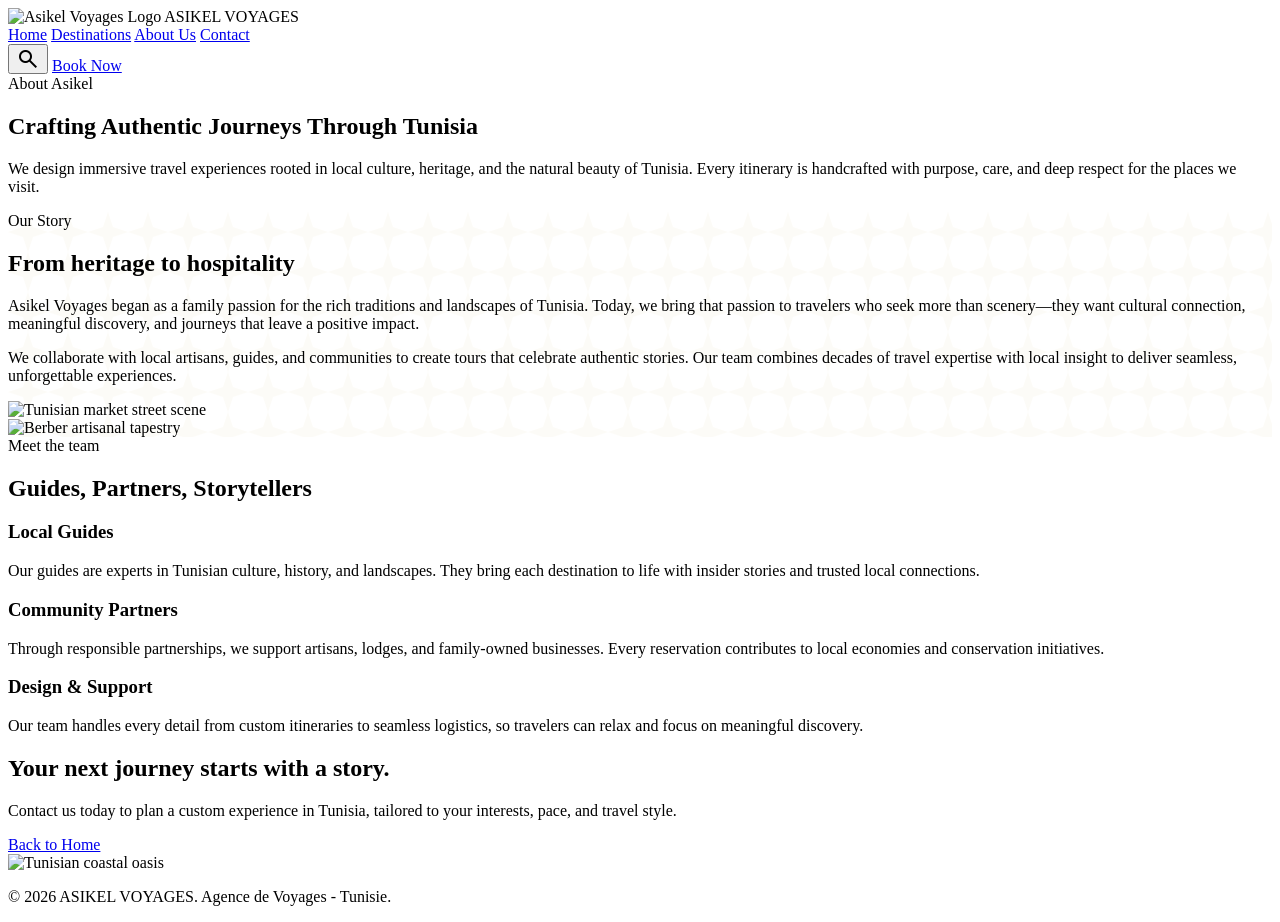
==== about.html @ 6fc48c8e "V1" ====
<!DOCTYPE html>
<html class="scroll-smooth" lang="en">
<head>
<meta charset="utf-8"/>
<meta content="width=device-width, initial-scale=1.0" name="viewport"/>
<title>About Asikel Voyages</title>
<script src="https://cdn.tailwindcss.com?plugins=forms,container-queries"></script>
<link href="https://fonts.googleapis.com/css2?family=Playfair+Display:wght@600;700&amp;family=Montserrat:wght@400;500;600&amp;display=swap" rel="stylesheet"/>
<link href="https://fonts.googleapis.com/css2?family=Material+Symbols+Outlined:wght,FILL@100..700,0..1&amp;display=swap" rel="stylesheet"/>
<script id="tailwind-config">
        tailwind.config = {
          darkMode: "class",
          theme: {
            extend: {
              colors: {
                "on-primary-fixed": "#001b3c",
                "secondary-fixed": "#ffdea5",
                "on-secondary-container": "#785a1a",
                "error": "#ba1a1a",
                "on-background": "#1c1c1a",
                "sand-beige": "#E7DBB4",
                "primary-fixed": "#d6e3ff",
                "secondary-container": "#fed488",
                "surface-bright": "#fcf9f5",
                "primary": "#002045",
                "surface-container-high": "#ebe8e4",
                "on-tertiary-fixed": "#001f23",
                "on-secondary-fixed": "#261900",
                "tertiary": "#002528",
                "on-error": "#ffffff",
                "surface-container": "#f0ede9",
                "on-primary": "#ffffff",
                "primary-container": "#1a365d",
                "inverse-surface": "#31302e",
                "on-primary-container": "#86a0cd",
                "background": "#fcf9f5",
                "on-surface": "#1c1c1a",
                "secondary": "#775a19",
                "surface": "#fcf9f5",
                "on-primary-fixed-variant": "#2d476f",
                "tertiary-fixed": "#88f3ff",
                "deep-navy": "#081D3A",
                "on-tertiary": "#ffffff",
                "surface-dim": "#dcdad6",
                "inverse-primary": "#adc7f7",
                "surface-container-lowest": "#ffffff",
                "outline": "#74777f",
                "on-secondary-fixed-variant": "#5d4201",
                "tertiary-fixed-dim": "#67d6e3",
                "surface-variant": "#e5e2de",
                "surface-container-highest": "#e5e2de",
                "on-tertiary-fixed-variant": "#004f56",
                "error-container": "#ffdad6",
                "outline-variant": "#c4c6cf",
                "surface-container-low": "#f6f3ef",
                "primary-fixed-dim": "#adc7f7",
                "on-error-container": "#93000a",
                "surface-tint": "#455f88",
                "tertiary-container": "#003c41",
                "on-secondary": "#ffffff",
                "on-surface-variant": "#43474e",
                "inverse-on-surface": "#f3f0ec",
                "secondary-fixed-dim": "#e9c176",
                "on-tertiary-container": "#35adb9",
                "ocean-teal": "#1E4F6F"
              },
              borderRadius: {
                DEFAULT: "0.125rem",
                lg: "0.25rem",
                xl: "0.5rem",
                full: "0.75rem"
              },
              spacing: {
                "margin-mobile": "20px",
                "element-gap": "16px",
                "section-gap": "120px",
                "gutter": "24px",
                "margin-desktop": "80px"
              },
              fontFamily: {
                "headline-lg-mobile": ["Playfair Display"],
                "body-md": ["Montserrat"],
                "headline-md": ["Playfair Display"],
                "display-xl": ["Playfair Display"],
                "label-sm": ["Montserrat"],
                "label-lg": ["Montserrat"],
                "headline-lg": ["Playfair Display"],
                "body-lg": ["Montserrat"]
              },
              fontSize: {
                "headline-lg-mobile": ["32px", { lineHeight: "40px", fontWeight: "700" }],
                "body-md": ["16px", { lineHeight: "24px", fontWeight: "400" }],
                "headline-md": ["24px", { lineHeight: "32px", fontWeight: "600" }],
                "display-xl": ["64px", { lineHeight: "72px", letterSpacing: "-0.02em", fontWeight: "700" }],
                "label-sm": ["12px", { lineHeight: "16px", letterSpacing: "0.08em", fontWeight: "500" }],
                "label-lg": ["14px", { lineHeight: "20px", letterSpacing: "0.05em", fontWeight: "600" }],
                "headline-lg": ["40px", { lineHeight: "48px", fontWeight: "700" }],
                "body-lg": ["18px", { lineHeight: "28px", fontWeight: "400" }]
              }
            }
          },
        }
    </script>
<style>
        .material-symbols-outlined {
            font-variation-settings: 'FILL' 0, 'wght' 400, 'GRAD' 0, 'opsz' 24;
        }
        .text-shadow-hero {
            text-shadow: 0 4px 12px rgba(0, 0, 0, 0.4);
        }
        .amazigh-pattern {
            background-image: url("data:image/svg+xml,%3Csvg width='40' height='40' viewBox='0 0 40 40' xmlns='http://www.w3.org/2000/svg'%3E%3Cpath d='M20 0 L25 15 L40 20 L25 25 L20 40 L15 25 L0 20 L15 15 Z' fill='%23E7DBB4' fill-opacity='0.1'/%3E%3C/svg%3E");
        }
    </style>
</head>
<body class="bg-background text-on-background font-body-md">
<header class="docked full-width top-0 sticky z-50 bg-surface/80 backdrop-blur-md border-b border-sand-beige/30">
<nav class="flex justify-between items-center w-full px-margin-desktop py-4 max-w-7xl mx-auto">
<div class="flex items-center gap-4">
<img alt="Asikel Voyages Logo" class="h-12 w-auto object-contain" src="https://lh3.googleusercontent.com/aida/[base64]"/>
<span class="font-headline-md text-headline-md font-bold text-deep-navy tracking-wider">ASIKEL VOYAGES</span>
</div>
<div class="hidden md:flex gap-8 items-center">
<a class="font-label-lg text-label-lg text-on-surface-variant hover:text-secondary transition-colors duration-300" href="first.html">Home</a>
<a class="font-label-lg text-label-lg text-on-surface-variant hover:text-secondary transition-colors duration-300" href="destinations.html">Destinations</a>
<a class="font-label-lg text-label-lg text-secondary border-b-2 border-secondary pb-1 transition-all" href="about.html">About Us</a>
<a class="font-label-lg text-label-lg text-on-surface-variant hover:text-secondary transition-colors duration-300" href="contact.html">Contact</a>
</div>
<div class="flex items-center gap-6">
<button class="material-symbols-outlined text-deep-navy">search</button>
<a href="contact.html" class="bg-deep-navy text-on-primary px-6 py-2.5 font-label-lg text-label-lg hover:opacity-90 active:scale-95 transition-all inline-block">Book Now</a>
</div>
</nav>
</header>
<main>
<section class="relative h-[70vh] flex items-center justify-center overflow-hidden bg-[url('https://images.unsplash.com/photo-1500530855697-b586d89ba3ee?auto=format&fit=crop&w=1600&q=80')] bg-cover bg-center">
<div class="absolute inset-0 bg-deep-navy/60"></div>
<div class="relative z-10 px-margin-desktop max-w-4xl text-center text-white">
<span class="font-label-sm text-label-sm uppercase tracking-[0.2em] text-sand-beige mb-4 block">About Asikel</span>
<h1 class="font-display-xl text-display-xl leading-tight mb-6">Crafting Authentic Journeys Through Tunisia</h1>
<p class="font-body-lg text-body-lg text-white/90 max-w-3xl mx-auto">We design immersive travel experiences rooted in local culture, heritage, and the natural beauty of Tunisia. Every itinerary is handcrafted with purpose, care, and deep respect for the places we visit.</p>
</div>
</section>
<section id="story" class="py-section-gap px-margin-desktop max-w-7xl mx-auto amazigh-pattern">
<div class="grid gap-12 lg:grid-cols-2 lg:items-center">
<div>
<span class="font-label-sm text-label-sm text-secondary uppercase tracking-widest mb-4 block">Our Story</span>
<h2 class="font-headline-lg text-headline-lg text-deep-navy mb-6">From heritage to hospitality</h2>
<p class="font-body-lg text-body-lg text-on-surface-variant mb-6">Asikel Voyages began as a family passion for the rich traditions and landscapes of Tunisia. Today, we bring that passion to travelers who seek more than scenery—they want cultural connection, meaningful discovery, and journeys that leave a positive impact.</p>
<p class="font-body-md text-body-md text-on-surface-variant">We collaborate with local artisans, guides, and communities to create tours that celebrate authentic stories. Our team combines decades of travel expertise with local insight to deliver seamless, unforgettable experiences.</p>
</div>
<div class="grid gap-4">
<div class="rounded-xl overflow-hidden shadow-xl">
<img class="w-full h-96 object-cover" src="https://images.unsplash.com/photo-1512453979798-5ea266f8880c?auto=format&fit=crop&w=1200&q=80" alt="Tunisian market street scene"/>
</div>
<div class="rounded-xl overflow-hidden shadow-xl">
<img class="w-full h-72 object-cover" src="https://images.unsplash.com/photo-1500534314209-a25ddb2bd429?auto=format&fit=crop&w=1200&q=80" alt="Berber artisanal tapestry"/>
</div>
</div>
</div>
</section>
<section id="team" class="py-section-gap px-margin-desktop max-w-7xl mx-auto">
<div class="text-center mb-16">
<span class="font-label-sm text-label-sm text-secondary uppercase tracking-widest mb-4 block">Meet the team</span>
<h2 class="font-headline-lg text-headline-lg text-deep-navy">Guides, Partners, Storytellers</h2>
</div>
<div class="grid gap-8 md:grid-cols-3">
<div class="p-8 bg-surface-container-lowest border border-sand-beige/50 rounded-xl">
<h3 class="font-headline-md text-headline-md text-deep-navy mb-4">Local Guides</h3>
<p class="font-body-md text-body-md text-on-surface-variant">Our guides are experts in Tunisian culture, history, and landscapes. They bring each destination to life with insider stories and trusted local connections.</p>
</div>
<div class="p-8 bg-surface-container-lowest border border-sand-beige/50 rounded-xl">
<h3 class="font-headline-md text-headline-md text-deep-navy mb-4">Community Partners</h3>
<p class="font-body-md text-body-md text-on-surface-variant">Through responsible partnerships, we support artisans, lodges, and family-owned businesses. Every reservation contributes to local economies and conservation initiatives.</p>
</div>
<div class="p-8 bg-surface-container-lowest border border-sand-beige/50 rounded-xl">
<h3 class="font-headline-md text-headline-md text-deep-navy mb-4">Design & Support</h3>
<p class="font-body-md text-body-md text-on-surface-variant">Our team handles every detail from custom itineraries to seamless logistics, so travelers can relax and focus on meaningful discovery.</p>
</div>
</div>
</section>
<section class="py-section-gap px-margin-desktop max-w-7xl mx-auto bg-surface-container-lowest rounded-3xl border border-sand-beige/50">
<div class="grid gap-12 lg:grid-cols-2 items-center">
<div>
<h2 class="font-headline-lg text-headline-lg text-deep-navy mb-6">Your next journey starts with a story.</h2>
<p class="font-body-lg text-body-lg text-on-surface-variant mb-8">Contact us today to plan a custom experience in Tunisia, tailored to your interests, pace, and travel style.</p>
<a class="inline-flex items-center gap-2 bg-deep-navy text-white px-8 py-4 font-label-lg text-label-lg rounded-sm hover:bg-ocean-teal transition-colors" href="first.html">Back to Home</a>
</div>
<div class="rounded-xl overflow-hidden">
<img class="w-full h-80 object-cover" src="https://images.unsplash.com/photo-1483683804023-6ccdb62f86ef?auto=format&fit=crop&w=1200&q=80" alt="Tunisian coastal oasis"/>
</div>
</div>
</section>
</main>
<footer class="bg-surface-container-highest border-t border-sand-beige">
<div class="px-margin-desktop py-8 text-center">
<p class="font-label-sm text-label-sm text-on-surface-variant">© 2026 ASIKEL VOYAGES. Agence de Voyages - Tunisie.</p>
</div>
</footer>
</body>
</html>
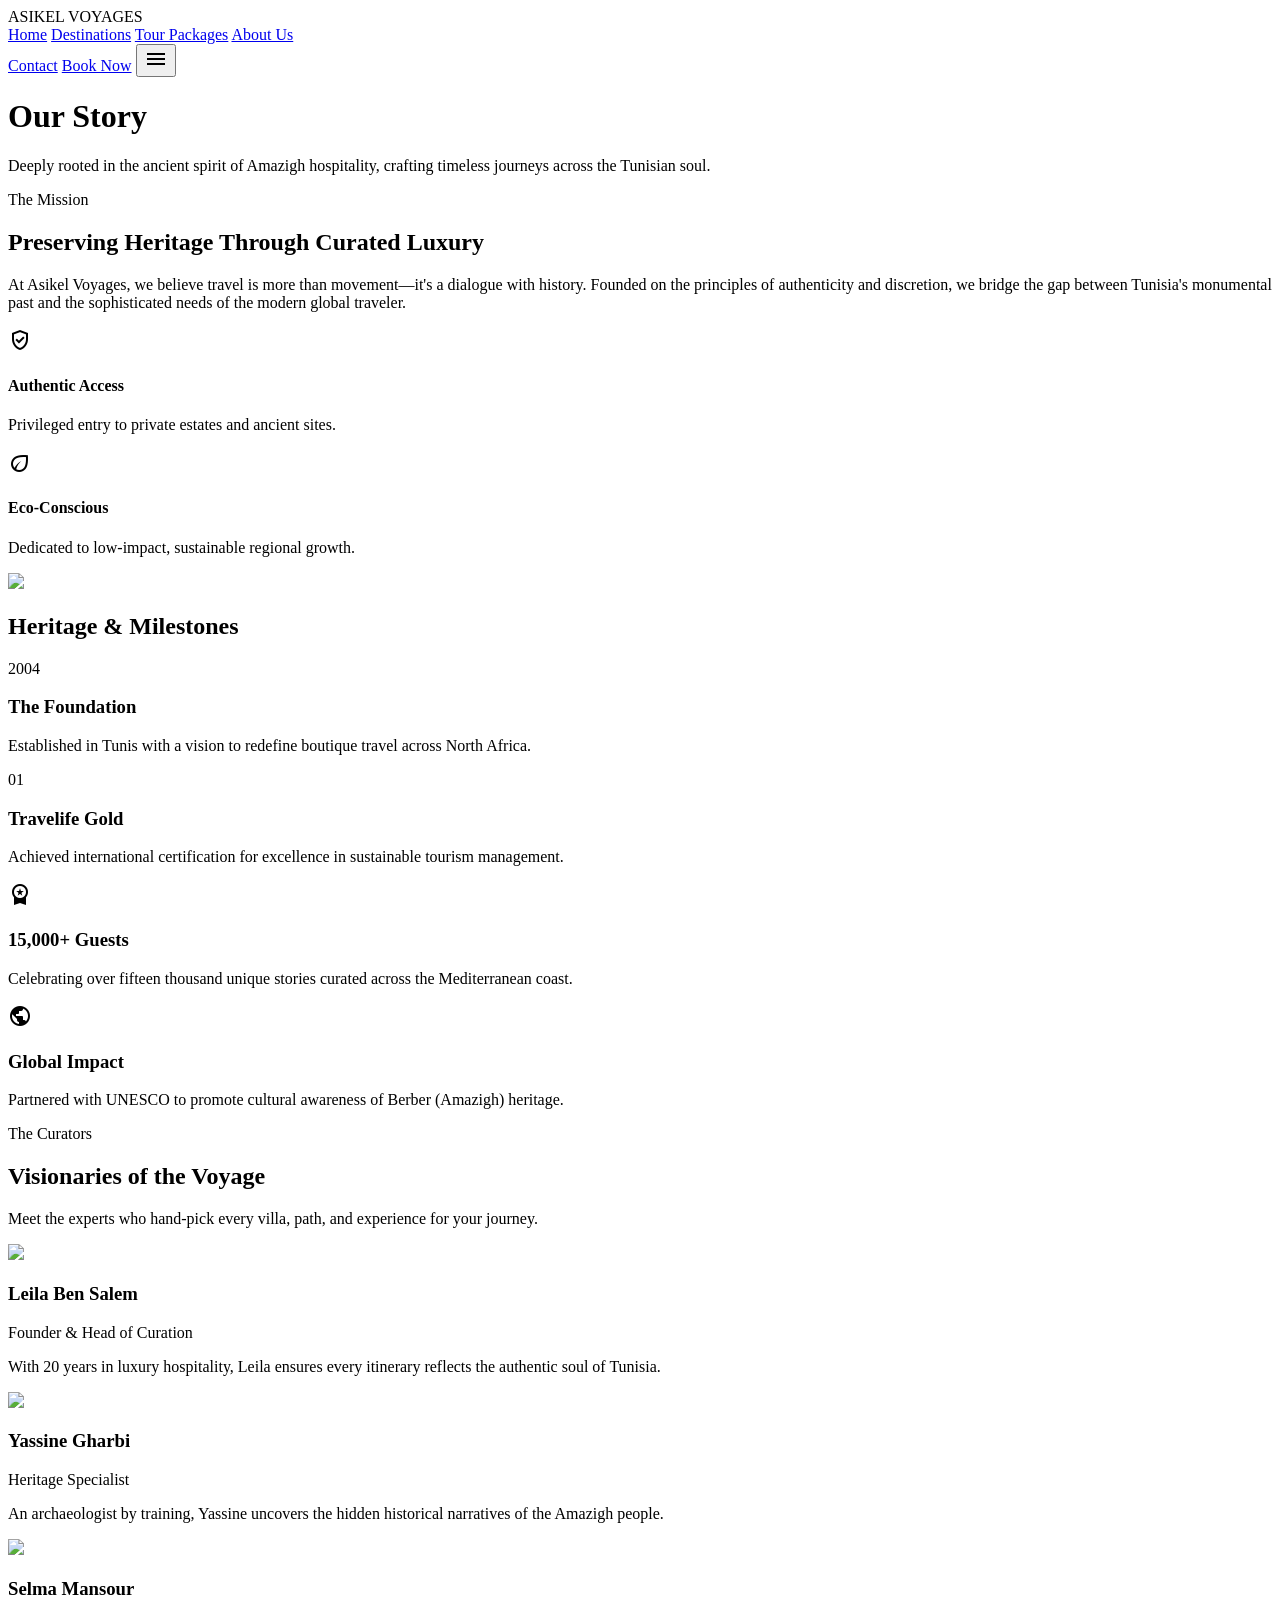
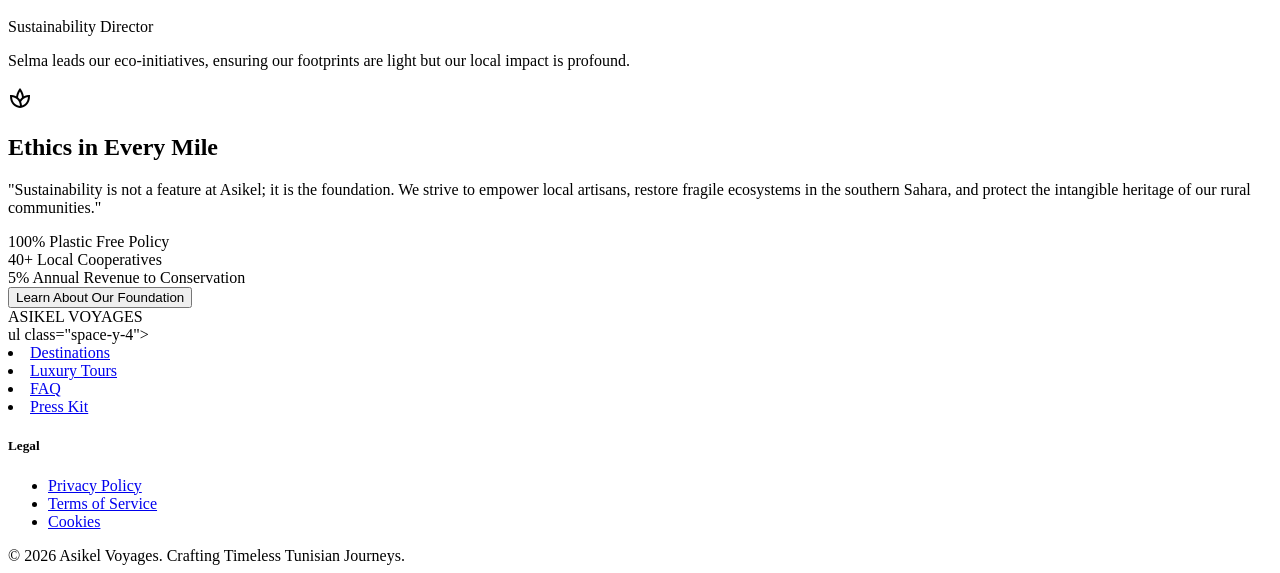
==== commit ee7172fc: "v4" ====
--- a/about.html
+++ b/about.html
@@ -1,202 +1,348 @@
 <!DOCTYPE html>
-<html class="scroll-smooth" lang="en">
-<head>
+
+<html class="scroll-smooth" lang="en"><head>
 <meta charset="utf-8"/>
 <meta content="width=device-width, initial-scale=1.0" name="viewport"/>
-<title>About Asikel Voyages</title>
+<title>About Us | ASIKEL VOYAGES</title>
+<link href="https://fonts.googleapis.com/css2?family=Montserrat:wght@400;600&amp;family=Playfair+Display:ital,wght@0,600;0,700;1,600&amp;display=swap" rel="stylesheet"/>
+<link href="https://fonts.googleapis.com/css2?family=Material+Symbols+Outlined:wght,FILL@100..700,0..1&amp;display=swap" rel="stylesheet"/>
+<link href="https://fonts.googleapis.com/css2?family=Material+Symbols+Outlined:wght,FILL@100..700,0..1&amp;display=swap" rel="stylesheet"/>
 <script src="https://cdn.tailwindcss.com?plugins=forms,container-queries"></script>
-<link href="https://fonts.googleapis.com/css2?family=Playfair+Display:wght@600;700&amp;family=Montserrat:wght@400;500;600&amp;display=swap" rel="stylesheet"/>
-<link href="https://fonts.googleapis.com/css2?family=Material+Symbols+Outlined:wght,FILL@100..700,0..1&amp;display=swap" rel="stylesheet"/>
 <script id="tailwind-config">
-        tailwind.config = {
-          darkMode: "class",
-          theme: {
-            extend: {
-              colors: {
-                "on-primary-fixed": "#001b3c",
-                "secondary-fixed": "#ffdea5",
-                "on-secondary-container": "#785a1a",
-                "error": "#ba1a1a",
-                "on-background": "#1c1c1a",
-                "sand-beige": "#E7DBB4",
-                "primary-fixed": "#d6e3ff",
-                "secondary-container": "#fed488",
-                "surface-bright": "#fcf9f5",
-                "primary": "#002045",
-                "surface-container-high": "#ebe8e4",
-                "on-tertiary-fixed": "#001f23",
-                "on-secondary-fixed": "#261900",
-                "tertiary": "#002528",
-                "on-error": "#ffffff",
-                "surface-container": "#f0ede9",
-                "on-primary": "#ffffff",
-                "primary-container": "#1a365d",
-                "inverse-surface": "#31302e",
-                "on-primary-container": "#86a0cd",
-                "background": "#fcf9f5",
-                "on-surface": "#1c1c1a",
-                "secondary": "#775a19",
-                "surface": "#fcf9f5",
-                "on-primary-fixed-variant": "#2d476f",
-                "tertiary-fixed": "#88f3ff",
-                "deep-navy": "#081D3A",
-                "on-tertiary": "#ffffff",
-                "surface-dim": "#dcdad6",
-                "inverse-primary": "#adc7f7",
-                "surface-container-lowest": "#ffffff",
-                "outline": "#74777f",
-                "on-secondary-fixed-variant": "#5d4201",
-                "tertiary-fixed-dim": "#67d6e3",
-                "surface-variant": "#e5e2de",
-                "surface-container-highest": "#e5e2de",
-                "on-tertiary-fixed-variant": "#004f56",
-                "error-container": "#ffdad6",
-                "outline-variant": "#c4c6cf",
-                "surface-container-low": "#f6f3ef",
-                "primary-fixed-dim": "#adc7f7",
-                "on-error-container": "#93000a",
-                "surface-tint": "#455f88",
-                "tertiary-container": "#003c41",
-                "on-secondary": "#ffffff",
-                "on-surface-variant": "#43474e",
-                "inverse-on-surface": "#f3f0ec",
-                "secondary-fixed-dim": "#e9c176",
-                "on-tertiary-container": "#35adb9",
-                "ocean-teal": "#1E4F6F"
-              },
-              borderRadius: {
-                DEFAULT: "0.125rem",
-                lg: "0.25rem",
-                xl: "0.5rem",
-                full: "0.75rem"
-              },
-              spacing: {
-                "margin-mobile": "20px",
-                "element-gap": "16px",
-                "section-gap": "120px",
-                "gutter": "24px",
-                "margin-desktop": "80px"
-              },
-              fontFamily: {
-                "headline-lg-mobile": ["Playfair Display"],
-                "body-md": ["Montserrat"],
-                "headline-md": ["Playfair Display"],
-                "display-xl": ["Playfair Display"],
-                "label-sm": ["Montserrat"],
-                "label-lg": ["Montserrat"],
-                "headline-lg": ["Playfair Display"],
-                "body-lg": ["Montserrat"]
-              },
-              fontSize: {
-                "headline-lg-mobile": ["32px", { lineHeight: "40px", fontWeight: "700" }],
-                "body-md": ["16px", { lineHeight: "24px", fontWeight: "400" }],
-                "headline-md": ["24px", { lineHeight: "32px", fontWeight: "600" }],
-                "display-xl": ["64px", { lineHeight: "72px", letterSpacing: "-0.02em", fontWeight: "700" }],
-                "label-sm": ["12px", { lineHeight: "16px", letterSpacing: "0.08em", fontWeight: "500" }],
-                "label-lg": ["14px", { lineHeight: "20px", letterSpacing: "0.05em", fontWeight: "600" }],
-                "headline-lg": ["40px", { lineHeight: "48px", fontWeight: "700" }],
-                "body-lg": ["18px", { lineHeight: "28px", fontWeight: "400" }]
-              }
+      tailwind.config = {
+        darkMode: "class",
+        theme: {
+          extend: {
+            "colors": {
+                    "surface": "#f9f9ff",
+                    "error": "#ba1a1a",
+                    "on-secondary-fixed": "#261900",
+                    "on-primary-fixed": "#001b3c",
+                    "surface-variant": "#d9e3f9",
+                    "surface-dim": "#d0daf0",
+                    "on-surface-variant": "#43474e",
+                    "tertiary": "#1f211f",
+                    "secondary-fixed": "#ffdea5",
+                    "outline": "#74777f",
+                    "on-tertiary-container": "#9f9f9c",
+                    "secondary": "#775a19",
+                    "surface-container-low": "#f0f3ff",
+                    "surface-container-lowest": "#ffffff",
+                    "tertiary-fixed-dim": "#c7c6c4",
+                    "surface-bright": "#f9f9ff",
+                    "on-error-container": "#93000a",
+                    "surface-container": "#e7eeff",
+                    "primary-container": "#1a365d",
+                    "secondary-container": "#fed488",
+                    "surface-container-highest": "#d9e3f9",
+                    "tertiary-fixed": "#e3e2e0",
+                    "on-secondary-fixed-variant": "#5d4201",
+                    "primary": "#002045",
+                    "on-primary-fixed-variant": "#2d476f",
+                    "background": "#f9f9ff",
+                    "on-tertiary-fixed": "#1a1c1a",
+                    "on-secondary-container": "#785a1a",
+                    "outline-variant": "#c4c6cf",
+                    "on-surface": "#121c2c",
+                    "inverse-primary": "#adc7f7",
+                    "on-secondary": "#ffffff",
+                    "error-container": "#ffdad6",
+                    "surface-tint": "#455f88",
+                    "on-background": "#121c2c",
+                    "surface-container-high": "#dee8ff",
+                    "on-tertiary": "#ffffff",
+                    "primary-fixed-dim": "#adc7f7",
+                    "on-error": "#ffffff",
+                    "secondary-fixed-dim": "#e9c176",
+                    "on-primary": "#ffffff",
+                    "inverse-surface": "#273141",
+                    "on-tertiary-fixed-variant": "#464745",
+                    "on-primary-container": "#86a0cd",
+                    "inverse-on-surface": "#ebf1ff",
+                    "primary-fixed": "#d6e3ff",
+                    "tertiary-container": "#353634"
+            },
+            "borderRadius": {
+                    "DEFAULT": "0.125rem",
+                    "lg": "0.25rem",
+                    "xl": "0.5rem",
+                    "full": "0.75rem"
+            },
+            "spacing": {
+                    "unit": "8px",
+                    "margin-mobile": "20px",
+                    "gutter": "24px",
+                    "margin-desktop": "80px",
+                    "container-max": "1280px"
+            },
+            "fontFamily": {
+                    "body-lg": ["Montserrat"],
+                    "body-md": ["Montserrat"],
+                    "headline-md": ["Playfair Display"],
+                    "headline-lg-mobile": ["Playfair Display"],
+                    "headline-lg": ["Playfair Display"],
+                    "headline-sm": ["Playfair Display"],
+                    "label-md": ["Montserrat"],
+                    "display-lg": ["Playfair Display"]
+            },
+            "fontSize": {
+                    "body-lg": ["18px", {"lineHeight": "28px", "fontWeight": "400"}],
+                    "body-md": ["16px", {"lineHeight": "24px", "fontWeight": "400"}],
+                    "headline-md": ["32px", {"lineHeight": "40px", "fontWeight": "600"}],
+                    "headline-lg-mobile": ["36px", {"lineHeight": "44px", "fontWeight": "600"}],
+                    "headline-lg": ["48px", {"lineHeight": "56px", "fontWeight": "600"}],
+                    "headline-sm": ["24px", {"lineHeight": "32px", "fontWeight": "600"}],
+                    "label-md": ["14px", {"lineHeight": "20px", "letterSpacing": "0.1em", "fontWeight": "600"}],
+                    "display-lg": ["64px", {"lineHeight": "72px", "letterSpacing": "-0.02em", "fontWeight": "700"}]
             }
           },
-        }
+        },
+      }
     </script>
 <style>
         .material-symbols-outlined {
             font-variation-settings: 'FILL' 0, 'wght' 400, 'GRAD' 0, 'opsz' 24;
         }
-        .text-shadow-hero {
-            text-shadow: 0 4px 12px rgba(0, 0, 0, 0.4);
-        }
+        .text-shadow-sm { text-shadow: 0 1px 2px rgba(0,0,0,0.1); }
+        .parallax-bg { background-attachment: fixed; }
         .amazigh-pattern {
-            background-image: url("data:image/svg+xml,%3Csvg width='40' height='40' viewBox='0 0 40 40' xmlns='http://www.w3.org/2000/svg'%3E%3Cpath d='M20 0 L25 15 L40 20 L25 25 L20 40 L15 25 L0 20 L15 15 Z' fill='%23E7DBB4' fill-opacity='0.1'/%3E%3C/svg%3E");
+            background-image: radial-gradient(circle at 2px 2px, #775a19 1px, transparent 0);
+            background-size: 40px 40px;
+            opacity: 0.05;
         }
     </style>
 </head>
-<body class="bg-background text-on-background font-body-md">
-<header class="docked full-width top-0 sticky z-50 bg-surface/80 backdrop-blur-md border-b border-sand-beige/30">
-<nav class="flex justify-between items-center w-full px-margin-desktop py-4 max-w-7xl mx-auto">
-<div class="flex items-center gap-4">
-<img alt="Asikel Voyages Logo" class="h-12 w-auto object-contain" src="https://lh3.googleusercontent.com/aida/[base64]"/>
-<span class="font-headline-md text-headline-md font-bold text-deep-navy tracking-wider">ASIKEL VOYAGES</span>
-</div>
-<div class="hidden md:flex gap-8 items-center">
-<a class="font-label-lg text-label-lg text-on-surface-variant hover:text-secondary transition-colors duration-300" href="first.html">Home</a>
-<a class="font-label-lg text-label-lg text-on-surface-variant hover:text-secondary transition-colors duration-300" href="destinations.html">Destinations</a>
-<a class="font-label-lg text-label-lg text-secondary border-b-2 border-secondary pb-1 transition-all" href="about.html">About Us</a>
-<a class="font-label-lg text-label-lg text-on-surface-variant hover:text-secondary transition-colors duration-300" href="contact.html">Contact</a>
-</div>
-<div class="flex items-center gap-6">
-<button class="material-symbols-outlined text-deep-navy">search</button>
-<a href="contact.html" class="bg-deep-navy text-on-primary px-6 py-2.5 font-label-lg text-label-lg hover:opacity-90 active:scale-95 transition-all inline-block">Book Now</a>
+<body class="bg-surface font-body-md text-on-surface">
+<!-- TopNavBar -->
+<nav class="fixed top-0 w-full z-50 bg-surface/90 backdrop-blur-md border-b border-secondary/20">
+<div class="flex justify-between items-center px-4 md:px-margin-desktop py-4 max-w-container-max mx-auto">
+<div class="font-headline-md text-headline-md font-bold tracking-widest text-primary">ASIKEL VOYAGES</div>
+<!-- Desktop Links -->
+<div class="hidden md:flex gap-gutter items-center">
+<a class="text-on-surface-variant font-label-md hover:text-secondary transition-colors duration-300" href="first.html">Home</a>
+<a class="text-on-surface-variant font-label-md hover:text-secondary transition-colors duration-300" href="destinations.html">Destinations</a>
+<a class="text-on-surface-variant font-label-md hover:text-secondary transition-colors duration-300" href="packages.html">Tour Packages</a>
+<a class="text-secondary border-b border-secondary font-bold pb-1 font-label-md" href="about.html">About Us</a>
+</div>
+<!-- Actions -->
+<div class="flex gap-4 items-center">
+<a class="hidden md:block text-on-surface-variant font-label-md hover:text-primary transition-colors" href="contact.html">Contact</a>
+<a class="btn-book small" href="contact.html">Book Now</a>
+<button class="md:hidden text-primary"><span class="material-symbols-outlined">menu</span></button>
+</div>
 </div>
 </nav>
+<!-- Hero Section -->
+<header class="relative h-[819px] flex items-center justify-center overflow-hidden">
+<div class="absolute inset-0 bg-primary/40 z-10"></div>
+<div class="absolute inset-0 z-0 bg-cover bg-center transition-transform duration-1000 scale-105 hover:scale-100" data-alt="A cinematic wide-angle photograph of the ancient Roman amphitheater of El Jem in Tunisia during the golden hour. The soft evening sun casts long, deep shadows across the weathered golden stones and architectural arches. The sky is a warm gradient of orange and indigo, creating a sophisticated and timeless atmosphere that reflects Tunisian heritage and luxury travel." style="background-image: url('https://lh3.googleusercontent.com/aida-public/[base64]')"></div>
+<div class="relative z-20 text-center text-white px-margin-mobile md:px-0">
+<h1 class="font-display-lg text-[40px] md:text-display-lg mb-4 text-secondary-fixed">Our Story</h1>
+<p class="font-headline-sm text-headline-sm max-w-2xl mx-auto italic opacity-90">Deeply rooted in the ancient spirit of Amazigh hospitality, crafting timeless journeys across the Tunisian soul.</p>
+</div>
 </header>
 <main>
-<section class="relative h-[70vh] flex items-center justify-center overflow-hidden bg-[url('https://images.unsplash.com/photo-1500530855697-b586d89ba3ee?auto=format&fit=crop&w=1600&q=80')] bg-cover bg-center">
-<div class="absolute inset-0 bg-deep-navy/60"></div>
-<div class="relative z-10 px-margin-desktop max-w-4xl text-center text-white">
-<span class="font-label-sm text-label-sm uppercase tracking-[0.2em] text-sand-beige mb-4 block">About Asikel</span>
-<h1 class="font-display-xl text-display-xl leading-tight mb-6">Crafting Authentic Journeys Through Tunisia</h1>
-<p class="font-body-lg text-body-lg text-white/90 max-w-3xl mx-auto">We design immersive travel experiences rooted in local culture, heritage, and the natural beauty of Tunisia. Every itinerary is handcrafted with purpose, care, and deep respect for the places we visit.</p>
+<!-- The Mission -->
+<section class="py-24 px-margin-mobile md:px-margin-desktop max-w-container-max mx-auto">
+<div class="grid md:grid-cols-2 gap-20 items-center">
+<div class="space-y-8">
+<div class="inline-block border-b-2 border-secondary pb-1">
+<span class="font-label-md text-secondary tracking-widest uppercase">The Mission</span>
+</div>
+<h2 class="font-headline-lg text-headline-lg text-primary">Preserving Heritage Through Curated Luxury</h2>
+<p class="font-body-lg text-body-lg text-on-surface-variant leading-relaxed">
+                        At Asikel Voyages, we believe travel is more than movement—it's a dialogue with history. Founded on the principles of authenticity and discretion, we bridge the gap between Tunisia's monumental past and the sophisticated needs of the modern global traveler. 
+                    </p>
+<div class="grid grid-cols-1 sm:grid-cols-2 gap-8">
+<div class="flex gap-4">
+<span class="material-symbols-outlined text-secondary text-3xl">verified_user</span>
+<div>
+<h4 class="font-label-md text-primary mb-1">Authentic Access</h4>
+<p class="text-sm opacity-70">Privileged entry to private estates and ancient sites.</p>
+</div>
+</div>
+<div class="flex gap-4">
+<span class="material-symbols-outlined text-secondary text-3xl">eco</span>
+<div>
+<h4 class="font-label-md text-primary mb-1">Eco-Conscious</h4>
+<p class="text-sm opacity-70">Dedicated to low-impact, sustainable regional growth.</p>
+</div>
+</div>
+</div>
+</div>
+<div class="relative">
+<div class="absolute -top-10 -left-10 w-40 h-40 amazigh-pattern -z-10"></div>
+<div class="border border-secondary/30 p-4">
+<img class="w-full aspect-[4/5] object-cover rounded-sm" data-alt="A high-end portrait of a local Tunisian artisan meticulously weaving a traditional carpet in a sun-drenched courtyard. The lighting is soft and natural, emphasizing the rich textures of the wool and the intricate geometric patterns. The overall aesthetic is editorial and premium, focusing on the human connection to heritage and craftsmanship." src="https://lh3.googleusercontent.com/aida-public/[base64]"/>
+</div>
+</div>
 </div>
 </section>
-<section id="story" class="py-section-gap px-margin-desktop max-w-7xl mx-auto amazigh-pattern">
-<div class="grid gap-12 lg:grid-cols-2 lg:items-center">
-<div>
-<span class="font-label-sm text-label-sm text-secondary uppercase tracking-widest mb-4 block">Our Story</span>
-<h2 class="font-headline-lg text-headline-lg text-deep-navy mb-6">From heritage to hospitality</h2>
-<p class="font-body-lg text-body-lg text-on-surface-variant mb-6">Asikel Voyages began as a family passion for the rich traditions and landscapes of Tunisia. Today, we bring that passion to travelers who seek more than scenery—they want cultural connection, meaningful discovery, and journeys that leave a positive impact.</p>
-<p class="font-body-md text-body-md text-on-surface-variant">We collaborate with local artisans, guides, and communities to create tours that celebrate authentic stories. Our team combines decades of travel expertise with local insight to deliver seamless, unforgettable experiences.</p>
-</div>
-<div class="grid gap-4">
-<div class="rounded-xl overflow-hidden shadow-xl">
-<img class="w-full h-96 object-cover" src="https://images.unsplash.com/photo-1512453979798-5ea266f8880c?auto=format&fit=crop&w=1200&q=80" alt="Tunisian market street scene"/>
-</div>
-<div class="rounded-xl overflow-hidden shadow-xl">
-<img class="w-full h-72 object-cover" src="https://images.unsplash.com/photo-1500534314209-a25ddb2bd429?auto=format&fit=crop&w=1200&q=80" alt="Berber artisanal tapestry"/>
+<!-- Values Timeline / Milestone Bento -->
+<section class="py-24 bg-surface-container-low overflow-hidden">
+<div class="max-w-container-max mx-auto px-margin-mobile md:px-margin-desktop">
+<div class="text-center mb-16">
+<h2 class="font-headline-lg text-headline-lg text-primary mb-4">Heritage &amp; Milestones</h2>
+<div class="w-24 h-px bg-secondary mx-auto"></div>
+</div>
+<div class="grid grid-cols-1 md:grid-cols-4 gap-gutter">
+<!-- Milestone 1 -->
+<div class="bg-surface p-8 border border-outline-variant flex flex-col justify-between hover:border-secondary transition-colors group">
+<span class="font-display-lg text-secondary opacity-20 group-hover:opacity-100 transition-opacity">2004</span>
+<div>
+<h3 class="font-headline-sm text-primary mb-2">The Foundation</h3>
+<p class="text-on-surface-variant text-sm">Established in Tunis with a vision to redefine boutique travel across North Africa.</p>
+</div>
+</div>
+<!-- Milestone 2 -->
+<div class="bg-primary p-8 flex flex-col justify-between">
+<span class="font-display-lg text-secondary-fixed opacity-40">01</span>
+<div class="text-on-primary">
+<h3 class="font-headline-sm mb-2 text-secondary-fixed">Travelife Gold</h3>
+<p class="text-on-primary-container text-sm">Achieved international certification for excellence in sustainable tourism management.</p>
+</div>
+</div>
+<!-- Milestone 3 -->
+<div class="bg-surface p-8 border border-outline-variant flex flex-col justify-between hover:border-secondary transition-colors group">
+<span class="material-symbols-outlined text-secondary text-5xl mb-4" style="font-variation-settings: 'FILL' 1;">workspace_premium</span>
+<div>
+<h3 class="font-headline-sm text-primary mb-2">15,000+ Guests</h3>
+<p class="text-on-surface-variant text-sm">Celebrating over fifteen thousand unique stories curated across the Mediterranean coast.</p>
+</div>
+</div>
+<!-- Milestone 4 -->
+<div class="bg-surface p-8 border border-outline-variant flex flex-col justify-between hover:border-secondary transition-colors group">
+<span class="material-symbols-outlined text-secondary text-5xl mb-4">public</span>
+<div>
+<h3 class="font-headline-sm text-primary mb-2">Global Impact</h3>
+<p class="text-on-surface-variant text-sm">Partnered with UNESCO to promote cultural awareness of Berber (Amazigh) heritage.</p>
+</div>
 </div>
 </div>
 </div>
 </section>
-<section id="team" class="py-section-gap px-margin-desktop max-w-7xl mx-auto">
-<div class="text-center mb-16">
-<span class="font-label-sm text-label-sm text-secondary uppercase tracking-widest mb-4 block">Meet the team</span>
-<h2 class="font-headline-lg text-headline-lg text-deep-navy">Guides, Partners, Storytellers</h2>
-</div>
-<div class="grid gap-8 md:grid-cols-3">
-<div class="p-8 bg-surface-container-lowest border border-sand-beige/50 rounded-xl">
-<h3 class="font-headline-md text-headline-md text-deep-navy mb-4">Local Guides</h3>
-<p class="font-body-md text-body-md text-on-surface-variant">Our guides are experts in Tunisian culture, history, and landscapes. They bring each destination to life with insider stories and trusted local connections.</p>
-</div>
-<div class="p-8 bg-surface-container-lowest border border-sand-beige/50 rounded-xl">
-<h3 class="font-headline-md text-headline-md text-deep-navy mb-4">Community Partners</h3>
-<p class="font-body-md text-body-md text-on-surface-variant">Through responsible partnerships, we support artisans, lodges, and family-owned businesses. Every reservation contributes to local economies and conservation initiatives.</p>
-</div>
-<div class="p-8 bg-surface-container-lowest border border-sand-beige/50 rounded-xl">
-<h3 class="font-headline-md text-headline-md text-deep-navy mb-4">Design & Support</h3>
-<p class="font-body-md text-body-md text-on-surface-variant">Our team handles every detail from custom itineraries to seamless logistics, so travelers can relax and focus on meaningful discovery.</p>
+<!-- The Team -->
+<section class="py-24 px-margin-mobile md:px-margin-desktop max-w-container-max mx-auto">
+<div class="flex flex-col md:flex-row justify-between items-end mb-16 gap-8">
+<div class="max-w-xl">
+<span class="font-label-md text-secondary tracking-widest uppercase">The Curators</span>
+<h2 class="font-headline-lg text-headline-lg text-primary mt-2">Visionaries of the Voyage</h2>
+</div>
+<p class="font-body-md text-on-surface-variant max-w-sm">Meet the experts who hand-pick every villa, path, and experience for your journey.</p>
+</div>
+<div class="grid grid-cols-1 sm:grid-cols-2 lg:grid-cols-3 gap-12">
+<!-- Curator 1 -->
+<div class="group">
+<div class="overflow-hidden mb-6">
+<img class="w-full aspect-[3/4] object-cover grayscale group-hover:grayscale-0 transition-all duration-500" data-alt="A professional portrait of a woman in her late 30s with a sophisticated, warm demeanor. She is standing in a brightly lit, modern office with subtle Mediterranean architectural details in the background. She wears a navy linen blazer, and her expression is welcoming and expert. The lighting is soft-key and flattering, conveying a premium brand identity." src="https://lh3.googleusercontent.com/aida-public/[base64]"/>
+</div>
+<h3 class="font-headline-sm text-primary">Leila Ben Salem</h3>
+<span class="font-label-md text-secondary uppercase text-xs tracking-tighter">Founder &amp; Head of Curation</span>
+<p class="mt-4 text-on-surface-variant text-sm leading-relaxed">With 20 years in luxury hospitality, Leila ensures every itinerary reflects the authentic soul of Tunisia.</p>
+</div>
+<!-- Curator 2 -->
+<div class="group">
+<div class="overflow-hidden mb-6">
+<img class="w-full aspect-[3/4] object-cover grayscale group-hover:grayscale-0 transition-all duration-500" data-alt="A professional portrait of a man in his 40s, looking confident and knowledgeable. He is outdoors in a historical setting, perhaps near a sandstone wall with intricate carvings. He wears a high-quality cream-colored shirt. The lighting is warm and golden, emphasizing a sense of adventure and cultural expertise. The style is editorial and sophisticated." src="https://lh3.googleusercontent.com/aida-public/[base64]"/>
+</div>
+<h3 class="font-headline-sm text-primary">Yassine Gharbi</h3>
+<span class="font-label-md text-secondary uppercase text-xs tracking-tighter">Heritage Specialist</span>
+<p class="mt-4 text-on-surface-variant text-sm leading-relaxed">An archaeologist by training, Yassine uncovers the hidden historical narratives of the Amazigh people.</p>
+</div>
+<!-- Curator 3 -->
+<div class="group">
+<div class="overflow-hidden mb-6">
+<img class="w-full aspect-[3/4] object-cover grayscale group-hover:grayscale-0 transition-all duration-500" data-alt="A professional portrait of a woman in her early 30s with a bright and energetic presence. She is in a minimalist space with a large window showing a hint of the Mediterranean sea. She is dressed in smart-casual attire. The color palette is light and airy, with soft blues and whites. The visual style is clean, modern, and high-end." src="https://lh3.googleusercontent.com/aida-public/[base64]"/>
+</div>
+<h3 class="font-headline-sm text-primary">Selma Mansour</h3>
+<span class="font-label-md text-secondary uppercase text-xs tracking-tighter">Sustainability Director</span>
+<p class="mt-4 text-on-surface-variant text-sm leading-relaxed">Selma leads our eco-initiatives, ensuring our footprints are light but our local impact is profound.</p>
 </div>
 </div>
 </section>
-<section class="py-section-gap px-margin-desktop max-w-7xl mx-auto bg-surface-container-lowest rounded-3xl border border-sand-beige/50">
-<div class="grid gap-12 lg:grid-cols-2 items-center">
-<div>
-<h2 class="font-headline-lg text-headline-lg text-deep-navy mb-6">Your next journey starts with a story.</h2>
-<p class="font-body-lg text-body-lg text-on-surface-variant mb-8">Contact us today to plan a custom experience in Tunisia, tailored to your interests, pace, and travel style.</p>
-<a class="inline-flex items-center gap-2 bg-deep-navy text-white px-8 py-4 font-label-lg text-label-lg rounded-sm hover:bg-ocean-teal transition-colors" href="first.html">Back to Home</a>
-</div>
-<div class="rounded-xl overflow-hidden">
-<img class="w-full h-80 object-cover" src="https://images.unsplash.com/photo-1483683804023-6ccdb62f86ef?auto=format&fit=crop&w=1200&q=80" alt="Tunisian coastal oasis"/>
+<!-- Sustainability Section -->
+<section class="relative py-32 overflow-hidden bg-primary text-white">
+
+<div class="relative z-10 max-w-container-max mx-auto px-margin-mobile md:px-margin-desktop text-center">
+<span class="material-symbols-outlined text-secondary-fixed text-6xl mb-6">spa</span>
+<h2 class="font-display-lg text-4xl md:text-display-lg mb-8 text-secondary-fixed">Ethics in Every Mile</h2>
+<div class="max-w-3xl mx-auto space-y-8">
+<p class="font-body-lg text-body-lg text-on-primary-container leading-relaxed italic">
+                        "Sustainability is not a feature at Asikel; it is the foundation. We strive to empower local artisans, restore fragile ecosystems in the southern Sahara, and protect the intangible heritage of our rural communities."
+                    </p>
+<div class="flex flex-wrap justify-center gap-12 pt-8">
+<div class="text-center">
+<span class="block text-3xl font-headline-md text-secondary-fixed">100%</span>
+<span class="text-xs uppercase tracking-widest opacity-60">Plastic Free Policy</span>
+</div>
+<div class="text-center">
+<span class="block text-3xl font-headline-md text-secondary-fixed">40+</span>
+<span class="text-xs uppercase tracking-widest opacity-60">Local Cooperatives</span>
+</div>
+<div class="text-center">
+<span class="block text-3xl font-headline-md text-secondary-fixed">5%</span>
+<span class="text-xs uppercase tracking-widest opacity-60">Annual Revenue to Conservation</span>
+</div>
+</div>
+<button class="mt-12 px-8 py-3 border border-secondary text-secondary-fixed hover:bg-secondary hover:text-primary transition-all duration-300 font-label-md">Learn About Our Foundation</button>
 </div>
 </div>
 </section>
 </main>
-<footer class="bg-surface-container-highest border-t border-sand-beige">
-<div class="px-margin-desktop py-8 text-center">
-<p class="font-label-sm text-label-sm text-on-surface-variant">© 2026 ASIKEL VOYAGES. Agence de Voyages - Tunisie.</p>
+<!-- Footer -->
+<footer class="w-full py-12 bg-primary dark:bg-tertiary-container border-t border-secondary-container/10">
+<div class="flex flex-col md:flex-row justify-between items-center px-4 md:px-margin-desktop max-w-container-max mx-auto gap-gutter">
+<div class="font-headline-sm text-headline-sm text-secondary-fixed uppercase tracking-tighter">ASIKEL VOYAGES</div>
+<div class="flex flex-wrap justify-center gap-8 text-on-primary-container font-label-md">
+ul class="space-y-4">
+<li><a class="text-on-primary-container font-label-md hover:text-white transition-colors" href="#">Destinations</a></li>
+<li><a class="text-on-primary-container font-label-md hover:text-white transition-colors" href="#">Luxury Tours</a></li>
+<li><a class="text-on-primary-container font-label-md hover:text-white transition-colors" href="faq.html">FAQ</a></li>
+<li><a class="text-on-primary-container font-label-md hover:text-white transition-colors" href="#">Press Kit</a></li>
+</ul>
+</div>
+<div>
+<h5 class="text-white font-label-md mb-6">Legal</h5>
+<ul class="space-y-4">
+<li><a class="text-on-primary-container font-label-md hover:text-white transition-colors" href="#">Privacy Policy</a></li>
+<li><a class="text-on-primary-container font-label-md hover:text-white transition-colors" href="#">Terms of Service</a></li>
+<li><a class="text-on-primary-container font-label-md hover:text-white transition-colors" href="#">Cookies</a></li>
+</ul>
+<div class="text-secondary-fixed font-body-md text-sm text-center md:text-right">
+                © 2026 Asikel Voyages. Crafting Timeless Tunisian Journeys.
+            </div>
 </div>
 </footer>
-</body>
-</html>
-
+<!-- Interactive Layer: Simple Scroll Observer for reveal animations -->
+<script>
+        const observerOptions = {
+            threshold: 0.1
+        };
+
+        const observer = new IntersectionObserver((entries) => {
+            entries.forEach(entry => {
+                if (entry.isIntersecting) {
+                    entry.target.classList.remove('opacity-0', 'translate-y-10');
+                    entry.target.classList.add('opacity-100', 'translate-y-0');
+                }
+            });
+        }, observerOptions);
+
+        document.querySelectorAll('section').forEach(section => {
+            section.classList.add('transition-all', 'duration-1000', 'opacity-0', 'translate-y-10');
+            observer.observe(section);
+        });
+
+        // Sticky Nav logic
+        window.onscroll = function() {
+            const nav = document.querySelector('nav');
+            if (window.pageYOffset > 50) {
+                nav.classList.add('shadow-md');
+                nav.classList.remove('border-b');
+            } else {
+                nav.classList.remove('shadow-md');
+                nav.classList.add('border-b');
+            }
+        };
+    </script>
+</body></html>
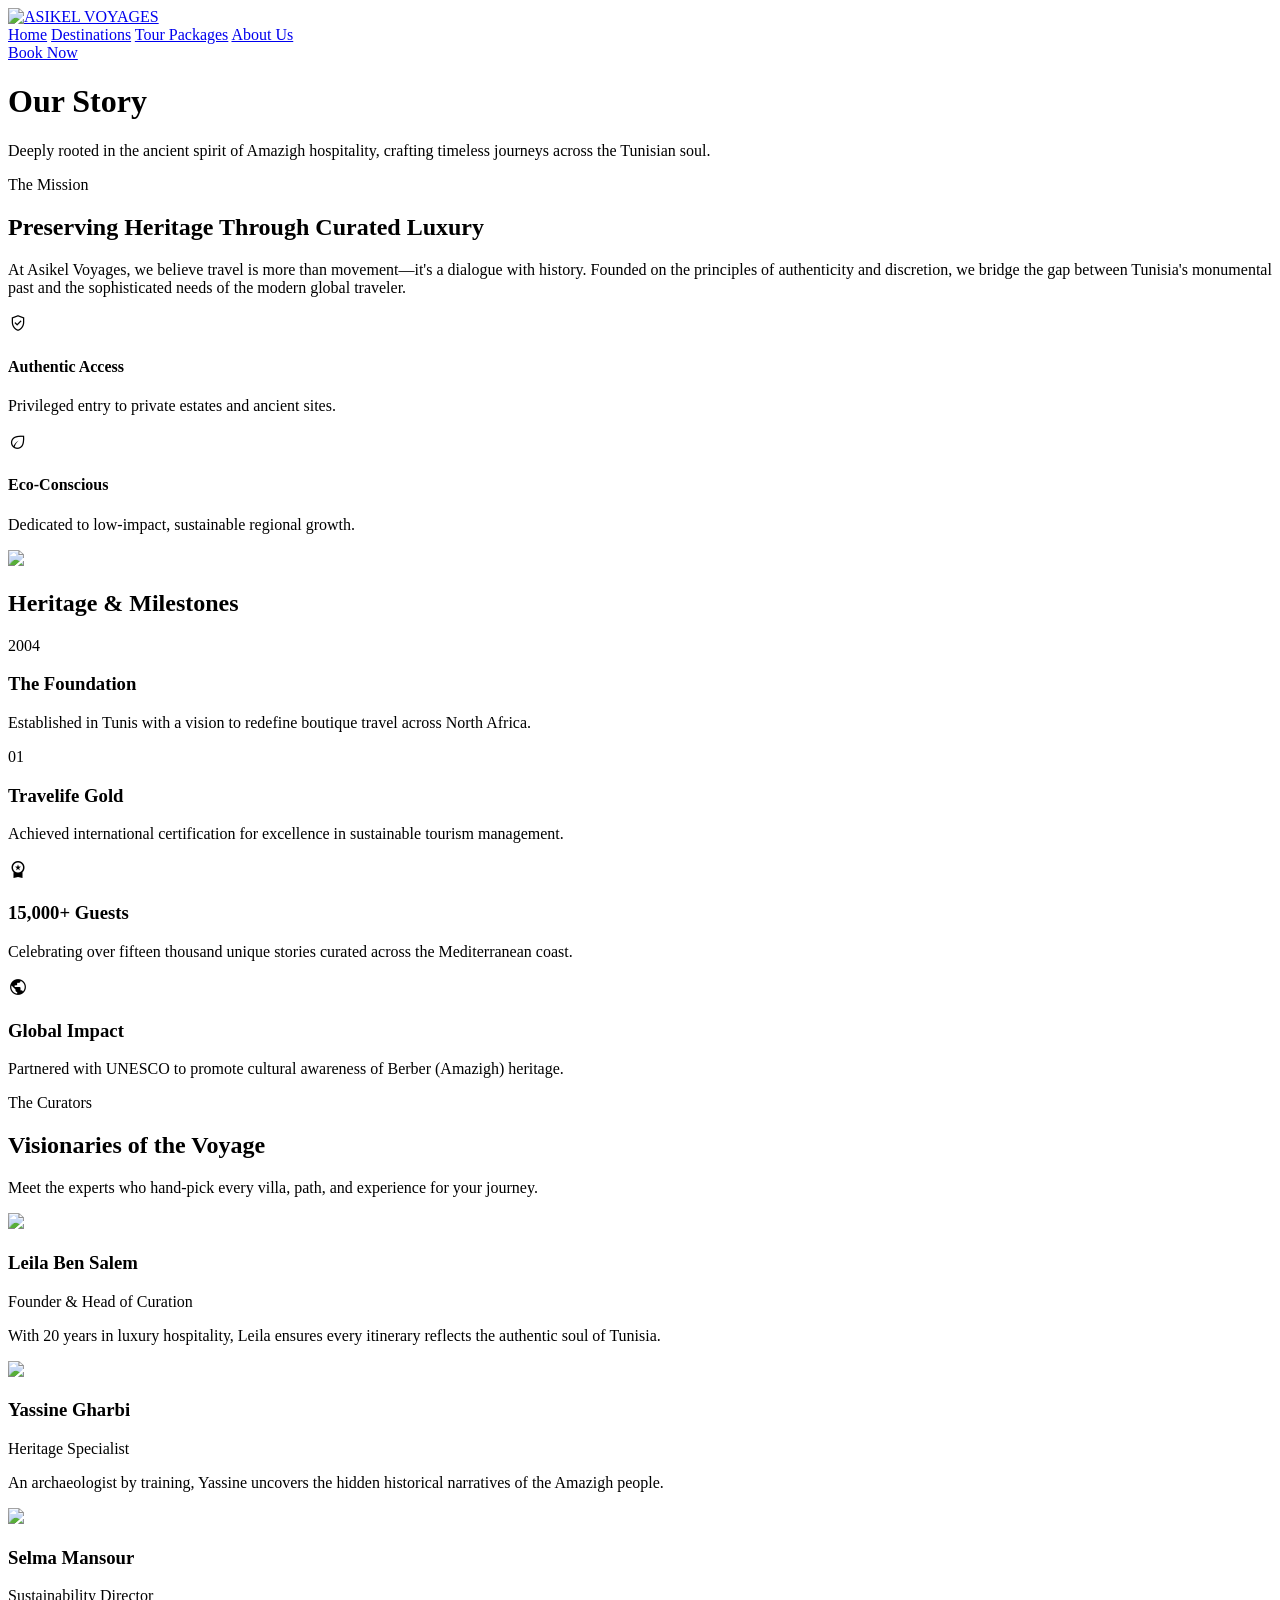
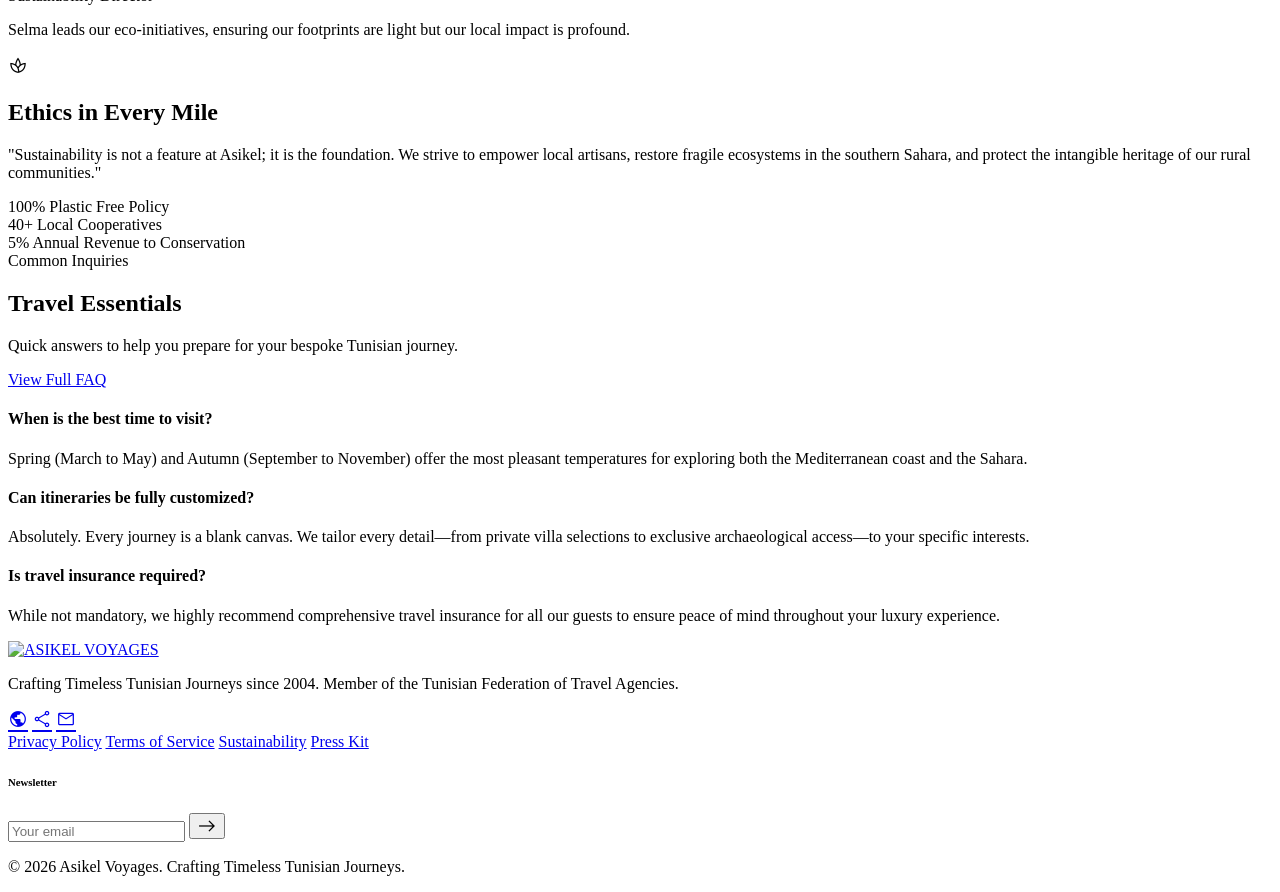
==== commit 3ffec083: "version f" ====
--- a/about.html
+++ b/about.html
@@ -1,19 +1,21 @@
 <!DOCTYPE html>
 
-<html class="scroll-smooth" lang="en"><head>
+<html class="light" lang="en" style=""><head>
 <meta charset="utf-8"/>
 <meta content="width=device-width, initial-scale=1.0" name="viewport"/>
-<title>About Us | ASIKEL VOYAGES</title>
-<link href="https://fonts.googleapis.com/css2?family=Montserrat:wght@400;600&amp;family=Playfair+Display:ital,wght@0,600;0,700;1,600&amp;display=swap" rel="stylesheet"/>
+<title>Tour Packages | ASIKEL VOYAGES</title>
+<!-- Google Fonts -->
+<link href="https://fonts.googleapis.com/css2?family=Montserrat:wght@400;600;700&amp;family=Playfair+Display:wght@600;700&amp;display=swap" rel="stylesheet"/>
+<!-- Material Symbols -->
 <link href="https://fonts.googleapis.com/css2?family=Material+Symbols+Outlined:wght,FILL@100..700,0..1&amp;display=swap" rel="stylesheet"/>
-<link href="https://fonts.googleapis.com/css2?family=Material+Symbols+Outlined:wght,FILL@100..700,0..1&amp;display=swap" rel="stylesheet"/>
+<!-- Tailwind CSS -->
 <script src="https://cdn.tailwindcss.com?plugins=forms,container-queries"></script>
 <script id="tailwind-config">
-      tailwind.config = {
-        darkMode: "class",
-        theme: {
-          extend: {
-            "colors": {
+    tailwind.config = {
+      darkMode: "class",
+      theme: {
+        extend: {
+          "colors": {
                     "surface": "#f9f9ff",
                     "error": "#ba1a1a",
                     "on-secondary-fixed": "#261900",
@@ -26,6 +28,7 @@
                     "outline": "#74777f",
                     "on-tertiary-container": "#9f9f9c",
                     "secondary": "#775a19",
+                    "accent-turquoise": "#2BA7B3",
                     "surface-container-low": "#f0f3ff",
                     "surface-container-lowest": "#ffffff",
                     "tertiary-fixed-dim": "#c7c6c4",
@@ -88,54 +91,75 @@
             "fontSize": {
                     "body-lg": ["18px", {"lineHeight": "28px", "fontWeight": "400"}],
                     "body-md": ["16px", {"lineHeight": "24px", "fontWeight": "400"}],
-                    "headline-md": ["32px", {"lineHeight": "40px", "fontWeight": "600"}],
+                    "headline-md": ["20px", {"lineHeight": "20px", "fontWeight": "600"}],
                     "headline-lg-mobile": ["36px", {"lineHeight": "44px", "fontWeight": "600"}],
                     "headline-lg": ["48px", {"lineHeight": "56px", "fontWeight": "600"}],
                     "headline-sm": ["24px", {"lineHeight": "32px", "fontWeight": "600"}],
                     "label-md": ["14px", {"lineHeight": "20px", "letterSpacing": "0.1em", "fontWeight": "600"}],
                     "display-lg": ["64px", {"lineHeight": "72px", "letterSpacing": "-0.02em", "fontWeight": "700"}]
             }
-          },
         },
-      }
-    </script>
+      },
+    }
+  </script>
 <style>
-        .material-symbols-outlined {
-            font-variation-settings: 'FILL' 0, 'wght' 400, 'GRAD' 0, 'opsz' 24;
-        }
-        .text-shadow-sm { text-shadow: 0 1px 2px rgba(0,0,0,0.1); }
-        .parallax-bg { background-attachment: fixed; }
-        .amazigh-pattern {
-            background-image: radial-gradient(circle at 2px 2px, #775a19 1px, transparent 0);
-            background-size: 40px 40px;
-            opacity: 0.05;
-        }
-    </style>
+    .material-symbols-outlined {
+      font-variation-settings: 'FILL' 0, 'wght' 300, 'GRAD' 0, 'opsz' 24;
+      font-size: 20px;
+    }
+    .cultural-divider {
+      position: relative;
+      height: 1px;
+      background: linear-gradient(90deg, transparent, #2BA7B3, transparent);
+      width: 100%;
+      margin: 2rem 0;
+    }
+    .cultural-divider::after {
+      content: 'ⵗ';
+      position: absolute;
+      top: 50%;
+      left: 50%;
+      transform: translate(-50%, -50%);
+      background: #f9f9ff;
+      padding: 0 10px;
+      color: #2BA7B3;
+      font-size: 1.2rem;
+    }
+    .card-hover-effect {
+      transition: transform 0.4s cubic-bezier(0.165, 0.84, 0.44, 1);
+    }
+    .card-hover-effect:hover {
+      transform: translateY(-8px);
+    }
+    ::-webkit-scrollbar { width: 6px; }
+    ::-webkit-scrollbar-track { background: #f9f9ff; }
+    ::-webkit-scrollbar-thumb { background: #002045; border-radius: 10px; }
+  </style>
 </head>
-<body class="bg-surface font-body-md text-on-surface">
-<!-- TopNavBar -->
-<nav class="fixed top-0 w-full z-50 bg-surface/90 backdrop-blur-md border-b border-secondary/20">
-<div class="flex justify-between items-center px-4 md:px-margin-desktop py-4 max-w-container-max mx-auto">
-<div class="font-headline-md text-headline-md font-bold tracking-widest text-primary">ASIKEL VOYAGES</div>
-<!-- Desktop Links -->
-<div class="hidden md:flex gap-gutter items-center">
-<a class="text-on-surface-variant font-label-md hover:text-secondary transition-colors duration-300" href="first.html">Home</a>
-<a class="text-on-surface-variant font-label-md hover:text-secondary transition-colors duration-300" href="destinations.html">Destinations</a>
-<a class="text-on-surface-variant font-label-md hover:text-secondary transition-colors duration-300" href="packages.html">Tour Packages</a>
-<a class="text-secondary border-b border-secondary font-bold pb-1 font-label-md" href="about.html">About Us</a>
-</div>
-<!-- Actions -->
+<body class="bg-surface text-on-surface font-body-md selection:bg-secondary-container">
+<!-- TopNavBar Navigation -->
+<nav class="fixed top-0 w-full z-50 transition-all duration-500 border-b border-accent-turquoise/20 bg-white/80 backdrop-blur-md" id="top-nav">
+<div class="flex justify-between items-center px-margin-mobile md:px-margin-desktop py-4 max-w-container-max mx-auto">
+<a href="Home.html" class="flex items-center gap-4 hover:opacity-90 transition-opacity duration-300">
+<img alt="ASIKEL VOYAGES" class="h-10 md:h-14" src="c:\Users\lassed\Downloads\Capture_d_écran_2026-07-10_102148-removebg-preview.png"/>
+</a>
+<div class="hidden md:flex gap-8 items-center">
+<a class="font-label-md text-label-md text-on-surface-variant hover:text-accent-turquoise transition-colors duration-300" href="Home.html">Home</a>
+<a class="font-label-md text-label-md text-on-surface-variant hover:text-accent-turquoise transition-colors duration-300" href="Destinations.html">Destinations</a>
+<a class="font-label-md text-label-md text-on-surface-variant hover:text-accent-turquoise transition-colors duration-300" href="Packages.html">Tour Packages</a>
+<a class="font-label-md text-label-md text-accent-turquoise border-b-2 border-accent-turquoise font-bold pb-1 transition-all" href="About.html">About Us</a>
+</div>
 <div class="flex gap-4 items-center">
-<a class="hidden md:block text-on-surface-variant font-label-md hover:text-primary transition-colors" href="contact.html">Contact</a>
-<a class="btn-book small" href="contact.html">Book Now</a>
-<button class="md:hidden text-primary"><span class="material-symbols-outlined">menu</span></button>
+<a class="hidden lg:block font-label-sm text-label-sm text-accent-turquoise border border-accent-turquoise px-6 py-2 rounded-sm hover:bg-accent-turquoise hover:text-white transition-all duration-300" href="Contact.html">
+                    Book Now
+                </a>
 </div>
 </div>
 </nav>
 <!-- Hero Section -->
 <header class="relative h-[819px] flex items-center justify-center overflow-hidden">
 <div class="absolute inset-0 bg-primary/40 z-10"></div>
-<div class="absolute inset-0 z-0 bg-cover bg-center transition-transform duration-1000 scale-105 hover:scale-100" data-alt="A cinematic wide-angle photograph of the ancient Roman amphitheater of El Jem in Tunisia during the golden hour. The soft evening sun casts long, deep shadows across the weathered golden stones and architectural arches. The sky is a warm gradient of orange and indigo, creating a sophisticated and timeless atmosphere that reflects Tunisian heritage and luxury travel." style="background-image: url('https://lh3.googleusercontent.com/aida-public/[base64]')"></div>
+<div class="absolute inset-0 z-0 bg-cover bg-center transition-transform duration-1000 scale-105 hover:scale-100" style='background-image: url("https://images.locationscout.net/2024/01/amphitheatre-of-el-jem-tunisia-tunisia-x1vu.webp?h=1400&q=80");'></div>
 <div class="relative z-20 text-center text-white px-margin-mobile md:px-0">
 <h1 class="font-display-lg text-[40px] md:text-display-lg mb-4 text-secondary-fixed">Our Story</h1>
 <p class="font-headline-sm text-headline-sm max-w-2xl mx-auto italic opacity-90">Deeply rooted in the ancient spirit of Amazigh hospitality, crafting timeless journeys across the Tunisian soul.</p>
@@ -146,8 +170,8 @@
 <section class="py-24 px-margin-mobile md:px-margin-desktop max-w-container-max mx-auto">
 <div class="grid md:grid-cols-2 gap-20 items-center">
 <div class="space-y-8">
-<div class="inline-block border-b-2 border-secondary pb-1">
-<span class="font-label-md text-secondary tracking-widest uppercase">The Mission</span>
+<div class="inline-block border-b-2 border-accent-turquoise pb-1">
+<span class="font-label-md text-accent-turquoise tracking-widest uppercase">The Mission</span>
 </div>
 <h2 class="font-headline-lg text-headline-lg text-primary">Preserving Heritage Through Curated Luxury</h2>
 <p class="font-body-lg text-body-lg text-on-surface-variant leading-relaxed">
@@ -155,14 +179,14 @@
                     </p>
 <div class="grid grid-cols-1 sm:grid-cols-2 gap-8">
 <div class="flex gap-4">
-<span class="material-symbols-outlined text-secondary text-3xl">verified_user</span>
+<span class="material-symbols-outlined text-accent-turquoise text-3xl">verified_user</span>
 <div>
 <h4 class="font-label-md text-primary mb-1">Authentic Access</h4>
 <p class="text-sm opacity-70">Privileged entry to private estates and ancient sites.</p>
 </div>
 </div>
 <div class="flex gap-4">
-<span class="material-symbols-outlined text-secondary text-3xl">eco</span>
+<span class="material-symbols-outlined text-accent-turquoise text-3xl">eco</span>
 <div>
 <h4 class="font-label-md text-primary mb-1">Eco-Conscious</h4>
 <p class="text-sm opacity-70">Dedicated to low-impact, sustainable regional growth.</p>
@@ -172,8 +196,8 @@
 </div>
 <div class="relative">
 <div class="absolute -top-10 -left-10 w-40 h-40 amazigh-pattern -z-10"></div>
-<div class="border border-secondary/30 p-4">
-<img class="w-full aspect-[4/5] object-cover rounded-sm" data-alt="A high-end portrait of a local Tunisian artisan meticulously weaving a traditional carpet in a sun-drenched courtyard. The lighting is soft and natural, emphasizing the rich textures of the wool and the intricate geometric patterns. The overall aesthetic is editorial and premium, focusing on the human connection to heritage and craftsmanship." src="https://lh3.googleusercontent.com/aida-public/[base64]"/>
+<div class="border border-accent-turquoise/30 p-4">
+<img class="w-full aspect-[4/5] object-cover rounded-sm" src="https://lh3.googleusercontent.com/aida-public/[base64]"/>
 </div>
 </div>
 </div>
@@ -183,12 +207,12 @@
 <div class="max-w-container-max mx-auto px-margin-mobile md:px-margin-desktop">
 <div class="text-center mb-16">
 <h2 class="font-headline-lg text-headline-lg text-primary mb-4">Heritage &amp; Milestones</h2>
-<div class="w-24 h-px bg-secondary mx-auto"></div>
+<div class="w-24 h-px bg-accent-turquoise mx-auto"></div>
 </div>
 <div class="grid grid-cols-1 md:grid-cols-4 gap-gutter">
 <!-- Milestone 1 -->
-<div class="bg-surface p-8 border border-outline-variant flex flex-col justify-between hover:border-secondary transition-colors group">
-<span class="font-display-lg text-secondary opacity-20 group-hover:opacity-100 transition-opacity">2004</span>
+<div class="bg-surface p-8 border border-outline-variant flex flex-col justify-between hover:border-accent-turquoise transition-colors group">
+<span class="font-display-lg text-accent-turquoise opacity-20 group-hover:opacity-100 transition-opacity">2004</span>
 <div>
 <h3 class="font-headline-sm text-primary mb-2">The Foundation</h3>
 <p class="text-on-surface-variant text-sm">Established in Tunis with a vision to redefine boutique travel across North Africa.</p>
@@ -196,23 +220,23 @@
 </div>
 <!-- Milestone 2 -->
 <div class="bg-primary p-8 flex flex-col justify-between">
-<span class="font-display-lg text-secondary-fixed opacity-40">01</span>
+<span class="font-display-lg text-accent-turquoise opacity-40">01</span>
 <div class="text-on-primary">
-<h3 class="font-headline-sm mb-2 text-secondary-fixed">Travelife Gold</h3>
+<h3 class="font-headline-sm mb-2 text-accent-turquoise">Travelife Gold</h3>
 <p class="text-on-primary-container text-sm">Achieved international certification for excellence in sustainable tourism management.</p>
 </div>
 </div>
 <!-- Milestone 3 -->
-<div class="bg-surface p-8 border border-outline-variant flex flex-col justify-between hover:border-secondary transition-colors group">
-<span class="material-symbols-outlined text-secondary text-5xl mb-4" style="font-variation-settings: 'FILL' 1;">workspace_premium</span>
+<div class="bg-surface p-8 border border-outline-variant flex flex-col justify-between hover:border-accent-turquoise transition-colors group">
+<span class="material-symbols-outlined text-accent-turquoise text-5xl mb-4" style='font-variation-settings: "FILL" 1;'>workspace_premium</span>
 <div>
 <h3 class="font-headline-sm text-primary mb-2">15,000+ Guests</h3>
 <p class="text-on-surface-variant text-sm">Celebrating over fifteen thousand unique stories curated across the Mediterranean coast.</p>
 </div>
 </div>
 <!-- Milestone 4 -->
-<div class="bg-surface p-8 border border-outline-variant flex flex-col justify-between hover:border-secondary transition-colors group">
-<span class="material-symbols-outlined text-secondary text-5xl mb-4">public</span>
+<div class="bg-surface p-8 border border-outline-variant flex flex-col justify-between hover:border-accent-turquoise transition-colors group">
+<span class="material-symbols-outlined text-accent-turquoise text-5xl mb-4">public</span>
 <div>
 <h3 class="font-headline-sm text-primary mb-2">Global Impact</h3>
 <p class="text-on-surface-variant text-sm">Partnered with UNESCO to promote cultural awareness of Berber (Amazigh) heritage.</p>
@@ -225,7 +249,7 @@
 <section class="py-24 px-margin-mobile md:px-margin-desktop max-w-container-max mx-auto">
 <div class="flex flex-col md:flex-row justify-between items-end mb-16 gap-8">
 <div class="max-w-xl">
-<span class="font-label-md text-secondary tracking-widest uppercase">The Curators</span>
+<span class="font-label-md text-accent-turquoise tracking-widest uppercase">The Curators</span>
 <h2 class="font-headline-lg text-headline-lg text-primary mt-2">Visionaries of the Voyage</h2>
 </div>
 <p class="font-body-md text-on-surface-variant max-w-sm">Meet the experts who hand-pick every villa, path, and experience for your journey.</p>
@@ -234,83 +258,121 @@
 <!-- Curator 1 -->
 <div class="group">
 <div class="overflow-hidden mb-6">
-<img class="w-full aspect-[3/4] object-cover grayscale group-hover:grayscale-0 transition-all duration-500" data-alt="A professional portrait of a woman in her late 30s with a sophisticated, warm demeanor. She is standing in a brightly lit, modern office with subtle Mediterranean architectural details in the background. She wears a navy linen blazer, and her expression is welcoming and expert. The lighting is soft-key and flattering, conveying a premium brand identity." src="https://lh3.googleusercontent.com/aida-public/[base64]"/>
+<img class="w-full aspect-[3/4] object-cover grayscale group-hover:grayscale-0 transition-all duration-500" src="https://lh3.googleusercontent.com/aida-public/[base64]"/>
 </div>
 <h3 class="font-headline-sm text-primary">Leila Ben Salem</h3>
-<span class="font-label-md text-secondary uppercase text-xs tracking-tighter">Founder &amp; Head of Curation</span>
+<span class="font-label-md text-accent-turquoise uppercase text-xs tracking-tighter">Founder &amp; Head of Curation</span>
 <p class="mt-4 text-on-surface-variant text-sm leading-relaxed">With 20 years in luxury hospitality, Leila ensures every itinerary reflects the authentic soul of Tunisia.</p>
 </div>
 <!-- Curator 2 -->
 <div class="group">
 <div class="overflow-hidden mb-6">
-<img class="w-full aspect-[3/4] object-cover grayscale group-hover:grayscale-0 transition-all duration-500" data-alt="A professional portrait of a man in his 40s, looking confident and knowledgeable. He is outdoors in a historical setting, perhaps near a sandstone wall with intricate carvings. He wears a high-quality cream-colored shirt. The lighting is warm and golden, emphasizing a sense of adventure and cultural expertise. The style is editorial and sophisticated." src="https://lh3.googleusercontent.com/aida-public/[base64]"/>
+<img class="w-full aspect-[3/4] object-cover grayscale group-hover:grayscale-0 transition-all duration-500" src="https://lh3.googleusercontent.com/aida-public/[base64]"/>
 </div>
 <h3 class="font-headline-sm text-primary">Yassine Gharbi</h3>
-<span class="font-label-md text-secondary uppercase text-xs tracking-tighter">Heritage Specialist</span>
+<span class="font-label-md text-accent-turquoise uppercase text-xs tracking-tighter">Heritage Specialist</span>
 <p class="mt-4 text-on-surface-variant text-sm leading-relaxed">An archaeologist by training, Yassine uncovers the hidden historical narratives of the Amazigh people.</p>
 </div>
 <!-- Curator 3 -->
 <div class="group">
 <div class="overflow-hidden mb-6">
-<img class="w-full aspect-[3/4] object-cover grayscale group-hover:grayscale-0 transition-all duration-500" data-alt="A professional portrait of a woman in her early 30s with a bright and energetic presence. She is in a minimalist space with a large window showing a hint of the Mediterranean sea. She is dressed in smart-casual attire. The color palette is light and airy, with soft blues and whites. The visual style is clean, modern, and high-end." src="https://lh3.googleusercontent.com/aida-public/[base64]"/>
+<img class="w-full aspect-[3/4] object-cover grayscale group-hover:grayscale-0 transition-all duration-500" src="https://lh3.googleusercontent.com/aida-public/[base64]"/>
 </div>
 <h3 class="font-headline-sm text-primary">Selma Mansour</h3>
-<span class="font-label-md text-secondary uppercase text-xs tracking-tighter">Sustainability Director</span>
+<span class="font-label-md text-accent-turquoise uppercase text-xs tracking-tighter">Sustainability Director</span>
 <p class="mt-4 text-on-surface-variant text-sm leading-relaxed">Selma leads our eco-initiatives, ensuring our footprints are light but our local impact is profound.</p>
 </div>
 </div>
 </section>
 <!-- Sustainability Section -->
 <section class="relative py-32 overflow-hidden bg-primary text-white">
-
 <div class="relative z-10 max-w-container-max mx-auto px-margin-mobile md:px-margin-desktop text-center">
-<span class="material-symbols-outlined text-secondary-fixed text-6xl mb-6">spa</span>
-<h2 class="font-display-lg text-4xl md:text-display-lg mb-8 text-secondary-fixed">Ethics in Every Mile</h2>
+<span class="material-symbols-outlined text-accent-turquoise text-6xl mb-6">spa</span>
+<h2 class="font-display-lg text-4xl md:text-display-lg mb-8 text-accent-turquoise">Ethics in Every Mile</h2>
 <div class="max-w-3xl mx-auto space-y-8">
 <p class="font-body-lg text-body-lg text-on-primary-container leading-relaxed italic">
                         "Sustainability is not a feature at Asikel; it is the foundation. We strive to empower local artisans, restore fragile ecosystems in the southern Sahara, and protect the intangible heritage of our rural communities."
                     </p>
 <div class="flex flex-wrap justify-center gap-12 pt-8">
 <div class="text-center">
-<span class="block text-3xl font-headline-md text-secondary-fixed">100%</span>
+<span class="block text-3xl font-headline-md text-accent-turquoise">100%</span>
 <span class="text-xs uppercase tracking-widest opacity-60">Plastic Free Policy</span>
 </div>
 <div class="text-center">
-<span class="block text-3xl font-headline-md text-secondary-fixed">40+</span>
+<span class="block text-3xl font-headline-md text-accent-turquoise">40+</span>
 <span class="text-xs uppercase tracking-widest opacity-60">Local Cooperatives</span>
 </div>
 <div class="text-center">
-<span class="block text-3xl font-headline-md text-secondary-fixed">5%</span>
+<span class="block text-3xl font-headline-md text-accent-turquoise">5%</span>
 <span class="text-xs uppercase tracking-widest opacity-60">Annual Revenue to Conservation</span>
-</div>
-</div>
-<button class="mt-12 px-8 py-3 border border-secondary text-secondary-fixed hover:bg-secondary hover:text-primary transition-all duration-300 font-label-md">Learn About Our Foundation</button>
 </div>
 </div>
 </section>
 </main>
+<!-- FAQ Section -->
+<section class="py-24 bg-surface">
+<div class="max-w-container-max mx-auto px-margin-mobile md:px-margin-desktop">
+<div class="flex flex-col md:flex-row gap-20">
+<div class="md:w-1/3">
+<span class="font-label-md text-accent-turquoise tracking-widest uppercase">Common Inquiries</span>
+<h2 class="font-headline-lg text-headline-lg text-primary mt-2">Travel Essentials</h2>
+<p class="mt-6 text-on-surface-variant font-body-md">Quick answers to help you prepare for your bespoke Tunisian journey.</p>
+<a class="mt-8 font-label-md text-accent-turquoise border-b border-accent-turquoise pb-1 hover:text-primary hover:border-primary transition-all inline-block" href="FAQ.html">View Full FAQ</a>
+</div>
+<div class="md:w-2/3 space-y-8">
+<div class="border-b border-outline-variant pb-6">
+<h4 class="font-headline-sm text-primary mb-3">When is the best time to visit?</h4>
+<p class="text-on-surface-variant text-body-md">Spring (March to May) and Autumn (September to November) offer the most pleasant temperatures for exploring both the Mediterranean coast and the Sahara.</p>
+</div>
+<div class="border-b border-outline-variant pb-6">
+<h4 class="font-headline-sm text-primary mb-3">Can itineraries be fully customized?</h4>
+<p class="text-on-surface-variant text-body-md">Absolutely. Every journey is a blank canvas. We tailor every detail—from private villa selections to exclusive archaeological access—to your specific interests.</p>
+</div>
+<div class="border-b border-outline-variant pb-6">
+<h4 class="font-headline-sm text-primary mb-3">Is travel insurance required?</h4>
+<p class="text-on-surface-variant text-body-md">While not mandatory, we highly recommend comprehensive travel insurance for all our guests to ensure peace of mind throughout your luxury experience.</p>
+</div>
+</div>
+</div>
+</div>
+</section>
 <!-- Footer -->
-<footer class="w-full py-12 bg-primary dark:bg-tertiary-container border-t border-secondary-container/10">
-<div class="flex flex-col md:flex-row justify-between items-center px-4 md:px-margin-desktop max-w-container-max mx-auto gap-gutter">
-<div class="font-headline-sm text-headline-sm text-secondary-fixed uppercase tracking-tighter">ASIKEL VOYAGES</div>
-<div class="flex flex-wrap justify-center gap-8 text-on-primary-container font-label-md">
-ul class="space-y-4">
-<li><a class="text-on-primary-container font-label-md hover:text-white transition-colors" href="#">Destinations</a></li>
-<li><a class="text-on-primary-container font-label-md hover:text-white transition-colors" href="#">Luxury Tours</a></li>
-<li><a class="text-on-primary-container font-label-md hover:text-white transition-colors" href="faq.html">FAQ</a></li>
-<li><a class="text-on-primary-container font-label-md hover:text-white transition-colors" href="#">Press Kit</a></li>
-</ul>
-</div>
-<div>
-<h5 class="text-white font-label-md mb-6">Legal</h5>
-<ul class="space-y-4">
-<li><a class="text-on-primary-container font-label-md hover:text-white transition-colors" href="#">Privacy Policy</a></li>
-<li><a class="text-on-primary-container font-label-md hover:text-white transition-colors" href="#">Terms of Service</a></li>
-<li><a class="text-on-primary-container font-label-md hover:text-white transition-colors" href="#">Cookies</a></li>
-</ul>
-<div class="text-secondary-fixed font-body-md text-sm text-center md:text-right">
-                © 2026 Asikel Voyages. Crafting Timeless Tunisian Journeys.
-            </div>
+<footer class="bg-primary dark:bg-tertiary-container text-accent-turquoise w-full py-12 border-t border-accent-turquoise/20">
+<div class="flex flex-col md:flex-row justify-between items-start px-margin-mobile md:px-margin-desktop max-w-container-max mx-auto gap-12">
+<div class="space-y-6">
+<a href="Home.html" class="flex items-center gap-4 hover:opacity-90 transition-opacity duration-300">
+<img alt="ASIKEL VOYAGES" class="h-10 md:h-14" src="c:\Users\lassed\Downloads\Capture_d_écran_2026-07-10_112415-removebg-preview.png"/>
+</a>
+<p class="max-w-xs font-body-md text-body-md text-on-primary-container">
+                    Crafting Timeless Tunisian Journeys since 2004. Member of the Tunisian Federation of Travel Agencies.
+                </p>
+<div class="flex gap-6">
+<a class="material-symbols-outlined hover:text-white transition-colors" href="#">public</a>
+<a class="material-symbols-outlined hover:text-white transition-colors" href="#">share</a>
+<a class="material-symbols-outlined hover:text-white transition-colors" href="#">mail</a>
+</div>
+</div>
+<div class="grid grid-cols-2 gap-x-20 gap-y-4">
+<a class="text-on-primary-container font-label-md text-label-md hover:text-accent-turquoise transition-opacity duration-300" href="Privacy.html">Privacy Policy</a>
+<a class="text-on-primary-container font-label-md text-label-md hover:text-accent-turquoise transition-opacity duration-300" href="Services.html">Terms of Service</a>
+<a class="text-on-primary-container font-label-md text-label-md hover:text-accent-turquoise transition-opacity duration-300" href="Sustainability.html">Sustainability</a>
+<a class="text-on-primary-container font-label-md text-label-md hover:text-accent-turquoise transition-opacity duration-300" href="Press.html">Press Kit</a>
+</div>
+<div class="space-y-4">
+<h6 class="font-label-md text-xs uppercase tracking-widest text-accent-turquoise/60">Newsletter</h6>
+<div class="flex border-b border-accent-turquoise/30 pb-2">
+<input class="bg-transparent border-none focus:ring-0 text-white placeholder:text-white/30 w-full" placeholder="Your email" type="email"/>
+<button class="material-symbols-outlined text-accent-turquoise hover:text-white transition-colors">east</button>
+</div>
+</div>
+</div>
+<div class="max-w-container-max mx-auto px-margin-mobile md:px-margin-desktop mt-20 pt-8 border-t border-white/5 flex flex-col md:flex-row justify-between items-center gap-4">
+<p class="font-label-md text-xs text-on-primary-container/60">© 2026 Asikel Voyages. Crafting Timeless Tunisian Journeys.</p>
+<div class="flex gap-4">
+<div class="w-10 h-6 bg-white/10 rounded-sm"></div>
+<div class="w-10 h-6 bg-white/10 rounded-sm"></div>
+<div class="w-10 h-6 bg-white/10 rounded-sm"></div>
+</div>
 </div>
 </footer>
 <!-- Interactive Layer: Simple Scroll Observer for reveal animations -->
@@ -337,11 +399,11 @@
         window.onscroll = function() {
             const nav = document.querySelector('nav');
             if (window.pageYOffset > 50) {
-                nav.classList.add('shadow-md');
-                nav.classList.remove('border-b');
+                nav.classList.add('bg-surface/95', 'backdrop-blur-sm', 'shadow-md');
+                nav.classList.remove('border-accent-turquoise/20');
             } else {
-                nav.classList.remove('shadow-md');
-                nav.classList.add('border-b');
+                nav.classList.remove('bg-surface/95', 'backdrop-blur-sm', 'shadow-md');
+                nav.classList.add('border-accent-turquoise/20');
             }
         };
     </script>
